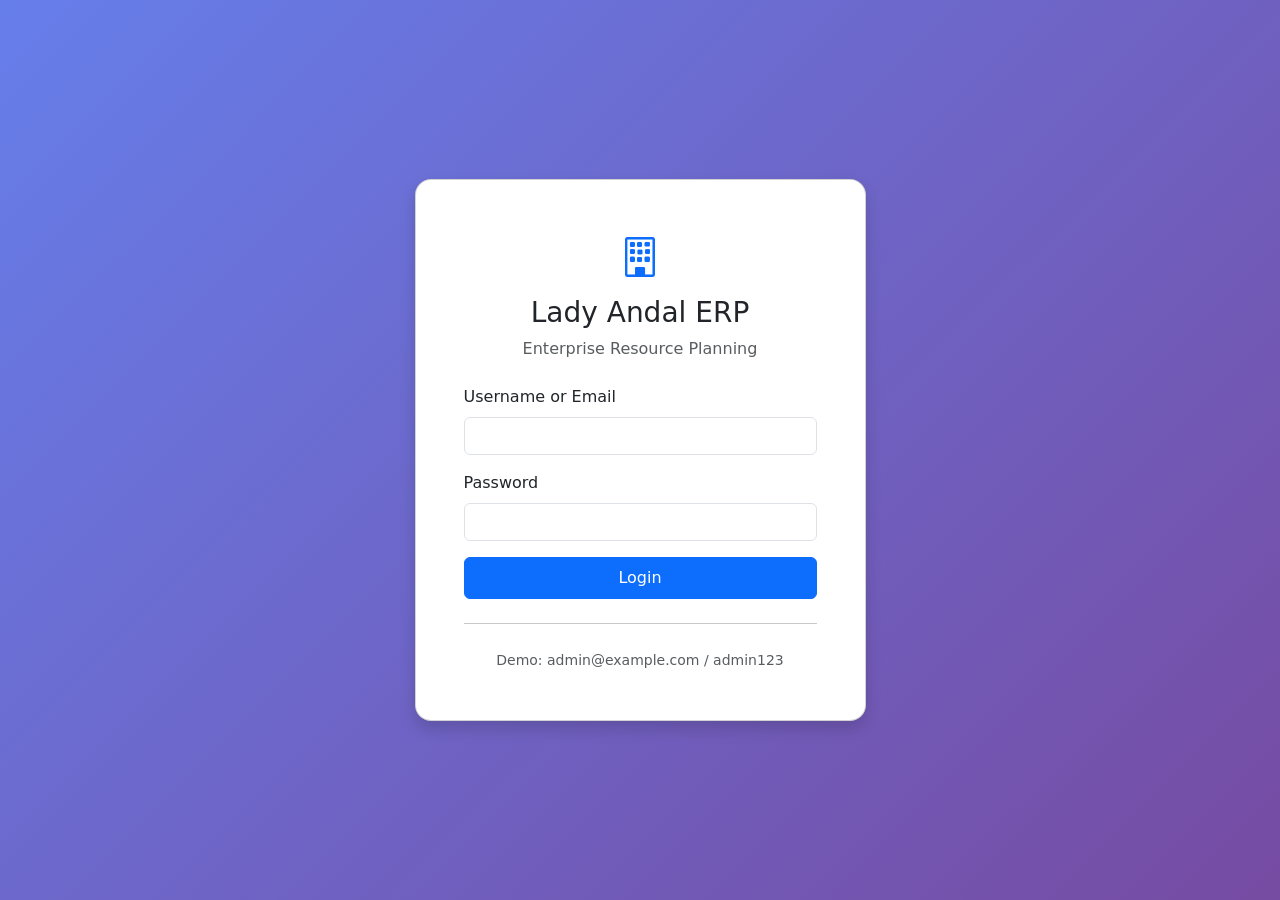
==== frontend/audit.html @ 04bfd0c3 "first commit of lady_andal project" ====
<!doctype html>
<html lang="en">
    <head>
        <meta charset="UTF-8" />
        <meta name="viewport" content="width=device-width, initial-scale=1.0" />
        <title>Audit Trail - Lady Andal ERP</title>
        <link
            href="https://cdn.jsdelivr.net/npm/bootstrap@5.3.0/dist/css/bootstrap.min.css"
            rel="stylesheet"
        />
        <link
            href="https://cdn.jsdelivr.net/npm/bootstrap-icons@1.11.0/font/bootstrap-icons.css"
            rel="stylesheet"
        />
        <link href="css/style.css" rel="stylesheet" />
    </head>
    <body>
        <div class="container-fluid">
            <div class="row">
                <!-- Sidebar -->
                <nav
                    class="col-md-3 col-lg-2 d-md-block bg-dark sidebar vh-100"
                >
                    <div class="position-sticky pt-3">
                        <div
                            class="text-center text-white mb-4 pb-3 border-bottom"
                        >
                            <i class="bi bi-building fs-1"></i>
                            <h5 class="mt-2">Lady Andal ERP</h5>
                            <small class="text-muted">v1.0.0</small>
                        </div>
                        <ul class="nav flex-column">
                            <li class="nav-item">
                                <a
                                    class="nav-link text-white"
                                    href="dashboard.html"
                                >
                                    <i class="bi bi-speedometer2 me-2"></i>
                                    Dashboard
                                </a>
                            </li>
                            <li class="nav-item">
                                <a
                                    class="nav-link text-white"
                                    href="inventory.html"
                                >
                                    <i class="bi bi-box-seam me-2"></i>
                                    Inventory
                                </a>
                            </li>
                            <li class="nav-item">
                                <a
                                    class="nav-link text-white"
                                    href="demands.html"
                                >
                                    <i class="bi bi-cart me-2"></i> Demands
                                </a>
                            </li>
                            <li class="nav-item">
                                <a
                                    class="nav-link text-white"
                                    href="transfers.html"
                                >
                                    <i class="bi bi-arrow-left-right me-2"></i>
                                    Transfers
                                </a>
                            </li>
                            <li class="nav-item">
                                <a
                                    class="nav-link text-white"
                                    href="reports.html"
                                >
                                    <i class="bi bi-graph-up me-2"></i> Reports
                                </a>
                            </li>
                            <li class="nav-item">
                                <a
                                    class="nav-link text-white active"
                                    href="audit.html"
                                >
                                    <i class="bi bi-journal-text me-2"></i>
                                    Audit Trail
                                </a>
                            </li>
                            <li class="nav-item">
                                <a
                                    class="nav-link text-white"
                                    href="settings.html"
                                >
                                    <i class="bi bi-gear me-2"></i> Settings
                                </a>
                            </li>
                            <li class="nav-item mt-5 pt-5">
                                <a
                                    class="nav-link text-white"
                                    href="#"
                                    id="logoutBtn"
                                >
                                    <i class="bi bi-box-arrow-right me-2"></i>
                                    Logout
                                </a>
                            </li>
                        </ul>
                    </div>
                </nav>

                <!-- Main content -->
                <main class="col-md-9 ms-sm-auto col-lg-10 px-md-4">
                    <div
                        class="d-flex justify-content-between flex-wrap flex-md-nowrap align-items-center pt-3 pb-2 mb-3 border-bottom"
                    >
                        <h1 class="h2">
                            <i class="bi bi-journal-text me-2"></i>Audit Trail
                        </h1>
                        <div class="btn-toolbar">
                            <button
                                class="btn btn-outline-primary"
                                id="exportAuditBtn"
                            >
                                <i class="bi bi-download"></i> Export Audit Log
                            </button>
                        </div>
                    </div>

                    <!-- Audit Summary Cards -->
                    <div class="row mb-4">
                        <div class="col-md-3 mb-3">
                            <div class="card bg-primary text-white">
                                <div class="card-body">
                                    <h6
                                        class="card-subtitle mb-2 text-white-50"
                                    >
                                        Total Activities
                                    </h6>
                                    <h3
                                        class="card-title mb-0"
                                        id="totalActivities"
                                    >
                                        0
                                    </h3>
                                </div>
                            </div>
                        </div>
                        <div class="col-md-3 mb-3">
                            <div class="card bg-warning text-white">
                                <div class="card-body">
                                    <h6
                                        class="card-subtitle mb-2 text-white-50"
                                    >
                                        Today's Activities
                                    </h6>
                                    <h3
                                        class="card-title mb-0"
                                        id="todayActivities"
                                    >
                                        0
                                    </h3>
                                </div>
                            </div>
                        </div>
                        <div class="col-md-3 mb-3">
                            <div class="card bg-info text-white">
                                <div class="card-body">
                                    <h6
                                        class="card-subtitle mb-2 text-white-50"
                                    >
                                        Unique Users
                                    </h6>
                                    <h3
                                        class="card-title mb-0"
                                        id="uniqueUsers"
                                    >
                                        0
                                    </h3>
                                </div>
                            </div>
                        </div>
                        <div class="col-md-3 mb-3">
                            <div class="card bg-danger text-white">
                                <div class="card-body">
                                    <h6
                                        class="card-subtitle mb-2 text-white-50"
                                    >
                                        Critical Events
                                    </h6>
                                    <h3
                                        class="card-title mb-0"
                                        id="criticalEvents"
                                    >
                                        0
                                    </h3>
                                </div>
                            </div>
                        </div>
                    </div>

                    <!-- Filters -->
                    <div class="card mb-4">
                        <div class="card-header">
                            <h5 class="mb-0">Filter Audit Logs</h5>
                        </div>
                        <div class="card-body">
                            <div class="row">
                                <div class="col-md-3 mb-2">
                                    <label class="form-label">Date Range</label>
                                    <input
                                        type="date"
                                        class="form-control"
                                        id="startDate"
                                    />
                                </div>
                                <div class="col-md-3 mb-2">
                                    <label class="form-label">&nbsp;</label>
                                    <input
                                        type="date"
                                        class="form-control"
                                        id="endDate"
                                    />
                                </div>
                                <div class="col-md-3 mb-2">
                                    <label class="form-label">User</label>
                                    <select class="form-select" id="userFilter">
                                        <option value="">All Users</option>
                                    </select>
                                </div>
                                <div class="col-md-3 mb-2">
                                    <label class="form-label"
                                        >Action Type</label
                                    >
                                    <select
                                        class="form-select"
                                        id="actionFilter"
                                    >
                                        <option value="">All Actions</option>
                                        <option value="LOGIN">Login</option>
                                        <option value="LOGOUT">Logout</option>
                                        <option value="CREATE_DEMAND">
                                            Create Demand
                                        </option>
                                        <option value="APPROVE_DEMAND">
                                            Approve Demand
                                        </option>
                                        <option value="STOCK_ENTRY">
                                            Stock Entry
                                        </option>
                                        <option value="STOCK_ADJUSTMENT">
                                            Stock Adjustment
                                        </option>
                                        <option value="CREATE_TRANSFER">
                                            Create Transfer
                                        </option>
                                        <option value="APPROVE_TRANSFER">
                                            Approve Transfer
                                        </option>
                                        <option value="UPDATE_USER">
                                            Update User
                                        </option>
                                        <option value="DELETE">Delete</option>
                                    </select>
                                </div>
                            </div>
                            <div class="row mt-2">
                                <div class="col-md-3 mb-2">
                                    <label class="form-label">Severity</label>
                                    <select
                                        class="form-select"
                                        id="severityFilter"
                                    >
                                        <option value="">All Severities</option>
                                        <option value="INFO">Info</option>
                                        <option value="WARNING">Warning</option>
                                        <option value="CRITICAL">
                                            Critical
                                        </option>
                                    </select>
                                </div>
                                <div class="col-md-6 mb-2">
                                    <label class="form-label">Search</label>
                                    <input
                                        type="text"
                                        class="form-control"
                                        id="searchInput"
                                        placeholder="Search in audit logs..."
                                    />
                                </div>
                                <div class="col-md-3 mb-2">
                                    <label class="form-label">&nbsp;</label>
                                    <button
                                        class="btn btn-primary w-100"
                                        id="applyFiltersBtn"
                                    >
                                        <i class="bi bi-search"></i> Apply
                                        Filters
                                    </button>
                                </div>
                            </div>
                        </div>
                    </div>

                    <!-- Audit Logs Table -->
                    <div class="card">
                        <div class="card-header">
                            <div class="row align-items-center">
                                <div class="col-md-6">
                                    <h5 class="mb-0">Audit Log Entries</h5>
                                </div>
                                <div class="col-md-6 text-end">
                                    <div class="btn-group">
                                        <button
                                            class="btn btn-sm btn-outline-secondary"
                                            id="refreshAuditBtn"
                                        >
                                            <i class="bi bi-arrow-repeat"></i>
                                            Refresh
                                        </button>
                                        <button
                                            class="btn btn-sm btn-outline-danger"
                                            id="clearFiltersBtn"
                                        >
                                            <i class="bi bi-x-circle"></i> Clear
                                            Filters
                                        </button>
                                    </div>
                                </div>
                            </div>
                        </div>
                        <div class="card-body">
                            <div class="table-responsive">
                                <table
                                    class="table table-hover"
                                    id="auditTable"
                                >
                                    <thead class="table-light">
                                        <tr>
                                            <th>Timestamp</th>
                                            <th>User</th>
                                            <th>Action</th>
                                            <th>Description</th>
                                            <th>IP Address</th>
                                            <th>Severity</th>
                                            <th>Details</th>
                                        </tr>
                                    </thead>
                                    <tbody id="auditBody">
                                        <tr>
                                            <td colspan="7" class="text-center">
                                                <div
                                                    class="spinner-border text-primary"
                                                    role="status"
                                                >
                                                    <span
                                                        class="visually-hidden"
                                                        >Loading...</span
                                                    >
                                                </div>
                                            </td>
                                        </tr>
                                    </tbody>
                                </table>
                            </div>
                            <!-- Pagination -->
                            <nav aria-label="Audit log pagination" class="mt-3">
                                <ul
                                    class="pagination justify-content-center"
                                    id="pagination"
                                ></ul>
                            </nav>
                        </div>
                    </div>
                </main>
            </div>
        </div>

        <!-- View Details Modal -->
        <div class="modal fade" id="detailsModal" tabindex="-1">
            <div class="modal-dialog modal-lg">
                <div class="modal-content">
                    <div class="modal-header">
                        <h5 class="modal-title">
                            <i class="bi bi-info-circle"></i> Audit Details
                        </h5>
                        <button
                            type="button"
                            class="btn-close"
                            data-bs-dismiss="modal"
                        ></button>
                    </div>
                    <div class="modal-body">
                        <div class="mb-3">
                            <strong>Timestamp:</strong>
                            <span id="detailTimestamp"></span>
                        </div>
                        <div class="mb-3">
                            <strong>User:</strong> <span id="detailUser"></span>
                        </div>
                        <div class="mb-3">
                            <strong>Action:</strong>
                            <span id="detailAction"></span>
                        </div>
                        <div class="mb-3">
                            <strong>IP Address:</strong>
                            <span id="detailIp"></span>
                        </div>
                        <div class="mb-3">
                            <strong>Old Value:</strong>
                            <pre
                                id="detailOldValue"
                                class="bg-light p-2 rounded"
                                style="max-height: 200px; overflow: auto"
                            ></pre>
                        </div>
                        <div class="mb-3">
                            <strong>New Value:</strong>
                            <pre
                                id="detailNewValue"
                                class="bg-light p-2 rounded"
                                style="max-height: 200px; overflow: auto"
                            ></pre>
                        </div>
                    </div>
                    <div class="modal-footer">
                        <button
                            type="button"
                            class="btn btn-secondary"
                            data-bs-dismiss="modal"
                        >
                            Close
                        </button>
                    </div>
                </div>
            </div>
        </div>

        <script src="js/api.js"></script>
        <script src="js/auth.js"></script>
        <script src="js/audit.js"></script>
        <script src="https://cdn.jsdelivr.net/npm/bootstrap@5.3.0/dist/js/bootstrap.bundle.min.js"></script>
    </body>
</html>
---- frontend/css/style.css ----
/* Global Styles */
:root {
    --primary-color: #667eea;
    --secondary-color: #764ba2;
    --success-color: #10b981;
    --danger-color: #ef4444;
    --warning-color: #f59e0b;
    --info-color: #3b82f6;
    --dark-color: #1f2937;
}

* {
    margin: 0;
    padding: 0;
    box-sizing: border-box;
}

body {
    font-family: "Segoe UI", Tahoma, Geneva, Verdana, sans-serif;
    background-color: #f3f4f6;
    overflow-x: hidden;
}

/* Sidebar Styles */
.sidebar {
    position: fixed;
    top: 0;
    bottom: 0;
    left: 0;
    z-index: 100;
    padding: 0;
    box-shadow: inset -1px 0 0 rgba(0, 0, 0, 0.1);
    transition: all 0.3s;
}

.sidebar .nav-link {
    font-weight: 500;
    color: #e5e7eb;
    padding: 0.75rem 1rem;
    transition: all 0.3s;
    border-radius: 0.5rem;
    margin: 0.25rem 0.5rem;
}

.sidebar .nav-link:hover {
    background-color: rgba(255, 255, 255, 0.1);
    color: white;
    transform: translateX(5px);
}

.sidebar .nav-link.active {
    background: linear-gradient(
        135deg,
        var(--primary-color),
        var(--secondary-color)
    );
    color: white;
}

.sidebar .nav-link i {
    width: 1.5rem;
    display: inline-block;
}

/* Main Content */
main {
    margin-left: 250px;
    padding: 1rem;
}

@media (max-width: 768px) {
    .sidebar {
        transform: translateX(-100%);
    }
    .sidebar.show {
        transform: translateX(0);
    }
    main {
        margin-left: 0;
    }
}

/* Stat Cards */
.stat-card {
    border: none;
    border-radius: 1rem;
    transition: all 0.3s;
    cursor: pointer;
    overflow: hidden;
}

.stat-card:hover {
    transform: translateY(-5px);
    box-shadow: 0 10px 25px -5px rgba(0, 0, 0, 0.1);
}

.stat-card .card-body {
    position: relative;
    z-index: 1;
}

.stat-card i {
    opacity: 0.3;
    transition: all 0.3s;
}

.stat-card:hover i {
    opacity: 0.5;
    transform: scale(1.1);
}

/* Cards */
.card {
    border: none;
    border-radius: 1rem;
    box-shadow: 0 1px 3px 0 rgba(0, 0, 0, 0.1);
    transition: all 0.3s;
}

.card:hover {
    box-shadow: 0 10px 15px -3px rgba(0, 0, 0, 0.1);
}

.card-header {
    background-color: white;
    border-bottom: 2px solid #f3f4f6;
    padding: 1rem 1.5rem;
    border-radius: 1rem 1rem 0 0 !important;
}

/* Tables */
.table {
    margin-bottom: 0;
}

.table th {
    border-top: none;
    font-weight: 600;
    color: #4b5563;
}

.table-hover tbody tr:hover {
    background-color: #f9fafb;
    cursor: pointer;
}

/* Badges */
.badge {
    padding: 0.35rem 0.65rem;
    font-weight: 500;
    border-radius: 0.375rem;
}

.badge-success {
    background-color: var(--success-color);
}

.badge-warning {
    background-color: var(--warning-color);
}

.badge-danger {
    background-color: var(--danger-color);
}

.badge-info {
    background-color: var(--info-color);
}

/* Buttons */
.btn {
    border-radius: 0.5rem;
    padding: 0.5rem 1rem;
    font-weight: 500;
    transition: all 0.3s;
}

.btn-primary {
    background: linear-gradient(
        135deg,
        var(--primary-color),
        var(--secondary-color)
    );
    border: none;
}

.btn-primary:hover {
    transform: translateY(-2px);
    box-shadow: 0 5px 15px rgba(102, 126, 234, 0.4);
}

/* Forms */
.form-control,
.form-select {
    border-radius: 0.5rem;
    border: 1px solid #e5e7eb;
    padding: 0.6rem 1rem;
    transition: all 0.3s;
}

.form-control:focus,
.form-select:focus {
    border-color: var(--primary-color);
    box-shadow: 0 0 0 0.2rem rgba(102, 126, 234, 0.25);
}

/* Modal */
.modal-content {
    border-radius: 1rem;
    border: none;
}

.modal-header {
    background: linear-gradient(
        135deg,
        var(--primary-color),
        var(--secondary-color)
    );
    color: white;
    border-radius: 1rem 1rem 0 0;
}

.modal-header .btn-close {
    filter: brightness(0) invert(1);
}

/* Loading Spinner */
.spinner-overlay {
    position: fixed;
    top: 0;
    left: 0;
    width: 100%;
    height: 100%;
    background: rgba(0, 0, 0, 0.5);
    display: flex;
    justify-content: center;
    align-items: center;
    z-index: 9999;
}

/* Animations */
@keyframes fadeIn {
    from {
        opacity: 0;
        transform: translateY(20px);
    }
    to {
        opacity: 1;
        transform: translateY(0);
    }
}

.fade-in {
    animation: fadeIn 0.5s ease;
}

/* Toast Notifications */
.toast-container {
    position: fixed;
    top: 1rem;
    right: 1rem;
    z-index: 1050;
}

.toast-custom {
    background: white;
    border-radius: 0.5rem;
    box-shadow: 0 10px 15px -3px rgba(0, 0, 0, 0.1);
    animation: slideIn 0.3s ease;
}

@keyframes slideIn {
    from {
        transform: translateX(100%);
        opacity: 0;
    }
    to {
        transform: translateX(0);
        opacity: 1;
    }
}

/* Responsive */
@media (max-width: 768px) {
    .stat-card h2 {
        font-size: 1.5rem;
    }

    .table-responsive {
        font-size: 0.875rem;
    }
}

/* Custom Scrollbar */
::-webkit-scrollbar {
    width: 8px;
    height: 8px;
}

::-webkit-scrollbar-track {
    background: #f1f1f1;
}

::-webkit-scrollbar-thumb {
    background: #888;
    border-radius: 4px;
}

::-webkit-scrollbar-thumb:hover {
    background: #555;
}
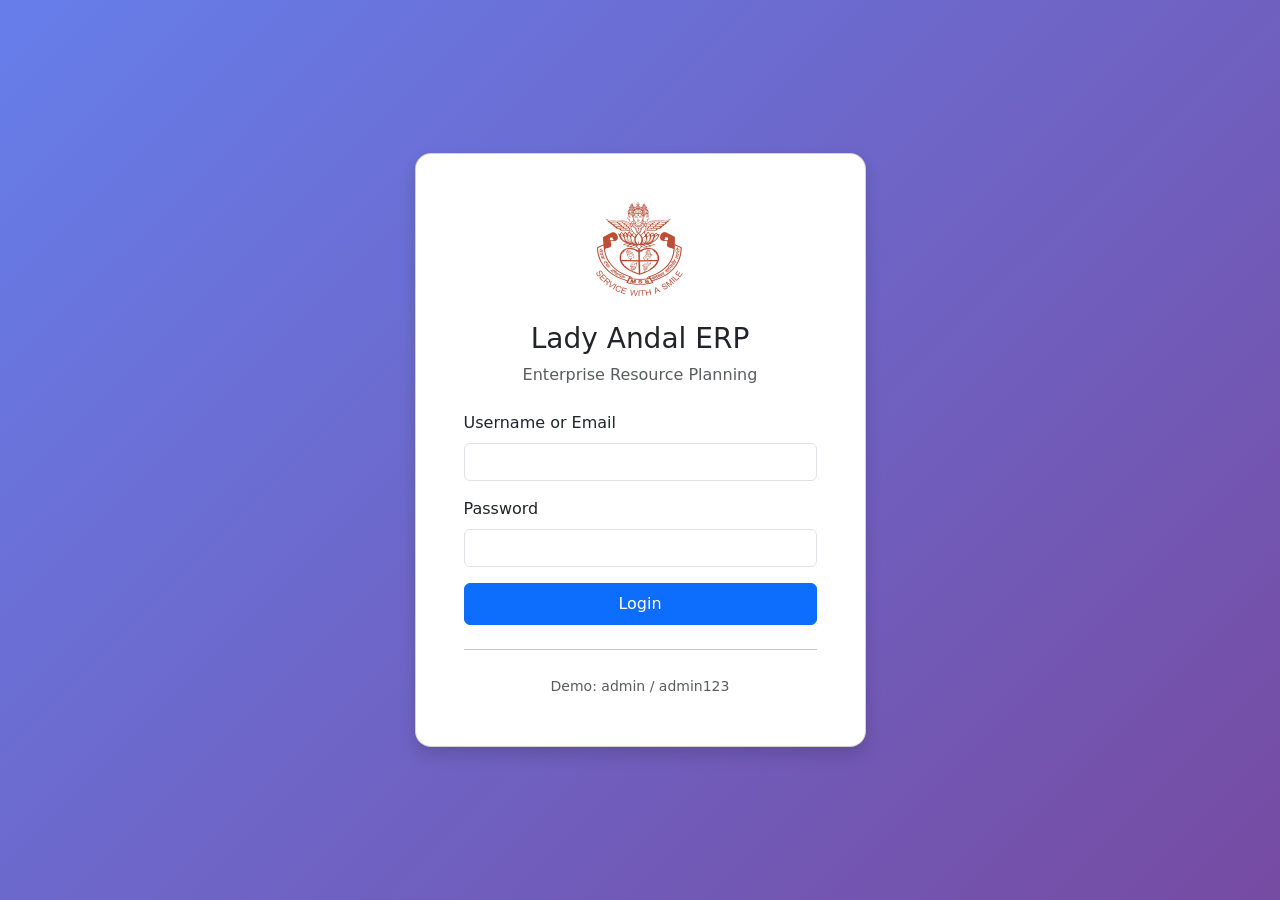
==== commit 3712f070: "Application pages added" ====
--- a/frontend/audit.html
+++ b/frontend/audit.html
@@ -25,7 +25,7 @@
                         <div
                             class="text-center text-white mb-4 pb-3 border-bottom"
                         >
-                            <i class="bi bi-building fs-1"></i>
+                            <img src="assets/images/lady_andal.png" alt="Lady Andal Logo" style="width: 60px; height: 60px;">
                             <h5 class="mt-2">Lady Andal ERP</h5>
                             <small class="text-muted">v1.0.0</small>
                         </div>
